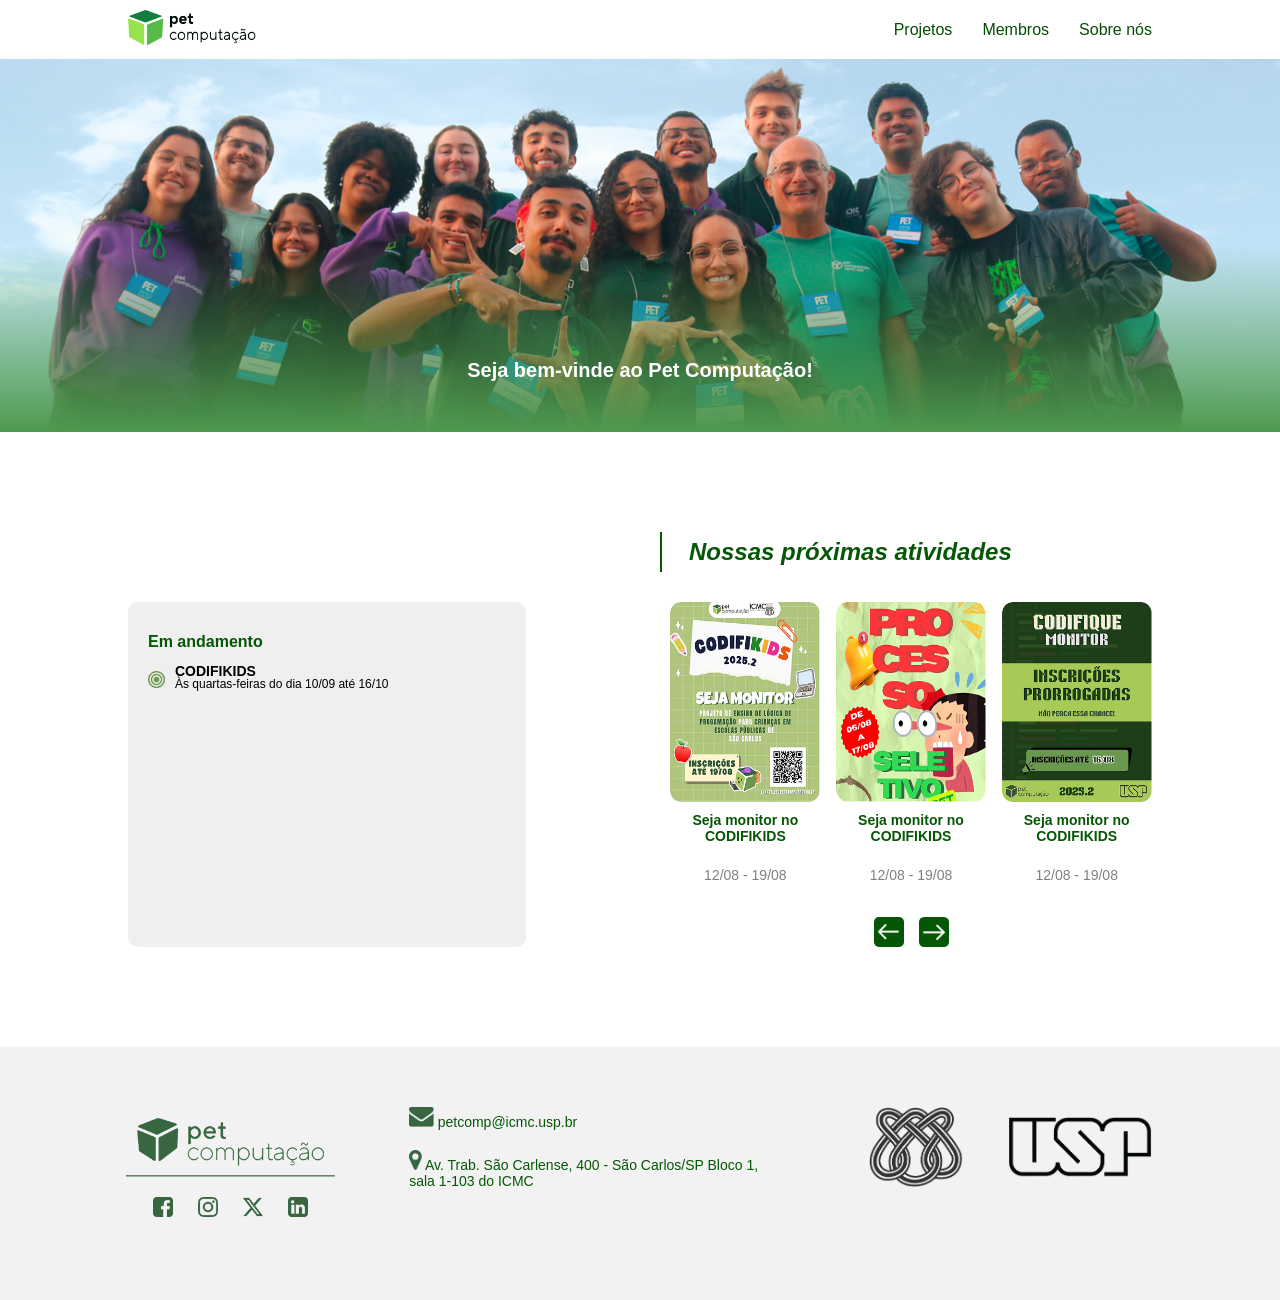
==== index.html @ f18dd84a "index" ====
<!DOCTYPE html>
<html lang="en">
<head>
    <meta charset="UTF-8">
    <meta name="viewport" content="width=device-width, initial-scale=1.0">
    <link rel="stylesheet" href="style.css">
    <title>Pet Computação</title>
</head>
<body>
    <header>
    <div><img src="images/pet2.png"></div>

    <div id="links"><a href="projetos.html">Projetos</a>
    <a href="membros.html">Membros</a>
    <a href="sobre.html">Sobre nós</a></div>
    </header>

    <div id="capa">Seja bem-vinde ao Pet Computação!</div>

    <div id="content">
            <div id="andamento">
                <h1>Em andamento</h1>
                <div class="item">
                    <img src="images/icon_atividade.svg.png">
                    <div class="item-text">
                        <h1>CODIFIKIDS</h1>
                        <p>Às quartas-feiras do dia 10/09 até 16/10</p>
                    </div>
                    
                </div>
            </div>


            <div id="proximas">
                <div id="titulo_proximas">
                    <div id="linha"></div>
                    <h1>Nossas próximas atividades</h1>
                </div>
                

                <div id="carrossel">
                    <div class="item">
                        <img src="images/UhCT7M2.jpeg.png">
                        <h1>Seja monitor no CODIFIKIDS</h1>
                        <p>12/08 - 19/08</p>
                    </div>

                    <div class="item">
                        <img src="images/FL9uZHC.jpeg.png">
                        <h1>Seja monitor no CODIFIKIDS</h1>
                        <p>12/08 - 19/08</p>
                    </div>

                    <div class="item">
                        <img src="images/JXCWVsa.jpeg.png">
                        <h1>Seja monitor no CODIFIKIDS</h1>
                        <p>12/08 - 19/08</p>
                    </div>
                </div>
                <div id="setas">
                    <div id="esquerda" class="seta"><img src="images/Arrow 2.png"></div>
                    <div id="direita" class="seta"><img src="images/Arrow 2.png"></div>
                </div>
            </div>




    </div>

    <footer>
        <div id="links">
            
            <img src="images/logopetverde.png">
            <div id="redes">
                <a target="_blank" href="https://web.facebook.com/petcompusp/?locale=pt_BR&_rdc=1&_rdr#" >
                    <img src="images/Item → Link → icon_facebook.svg.png"></a>
                <a target="_blank" href="https://www.instagram.com/petcomputacaousp/" ><img src="images/Item → Link → icon_instagram.svg.png"></a>
                <a target="_blank" href="https://x.com/petcomp_usp" ><img src="images/Item → Link → icon_x.png.png"></a>
                <a target="_blank" href="https://br.linkedin.com/company/petcompusp" ><img src="images/Item → Link → icon_linkedin.svg.png"></a>
            </div>
        </div>
        <div id="contato">
            <span><img src="images/icon_email.svg.png"> petcomp@icmc.usp.br</span>
            <span><img src="images/Group.png"> Av. Trab. São Carlense, 400 - São
Carlos/SP Bloco 1, sala 1-103 do
ICMC</span>
        </div>
        <div id="logos">
            <img src="images/Section.png">
            <img src="images/logousp.png">
        </div>
    </footer>


</body>
</html>
---- style.css ----
body
{
    margin: 0;
    padding: 0;
    font-family: Arial, Helvetica, sans-serif;
}

/*------ HEADER ------*/

header
{
    display: flex;
    flex-direction: row;
    justify-content: space-between;
    align-items: center;
    padding: 10px 10% 10px 10%;
    position: sticky;
    top:0;
    background-color: rgb(255, 255, 255);
}

header img
{
    height: 35px;
}

header a
{
    text-decoration: none;
    color: rgb(5, 76, 5);
}

header #links
{
    display: flex;
    flex-direction: row;
    justify-content: space-between;
    align-items: center;
    gap:30px;
}

#capa
{
    background-image: url(images/Equipe\ PET\ Computação\ reunida.png);
    background: linear-gradient(to top,rgb(78, 153, 78),transparent,transparent), url(images/Equipe\ PET\ Computação\ reunida.png);
    padding: 300px 10% 50px 10%;
    background-size: cover;
    background-position: center;
    text-align: center;
    color: white;
    font-size: 20px;
    font-weight: bold;
    width: rvw;
}


/*------CONTENT------*/
#content
{
    display: flex;
    flex-direction: row;
    flex-wrap: wrap;
    margin: 100px 10% 100px 10%;
    justify-content: space-between;
}

#andamento
{
    margin-top: 70px;
    background-color: rgb(239, 239, 239);
    border-radius: 10px;
    padding: 20px;
    width: 35%
}

#andamento h1
{
    font-size: 16px;
    color: rgb(5, 87, 5);
    font-weight: bold;
}

#andamento img
{
    height: 17px;
}

#andamento .item
{
    display: flex;
    flex-direction: row;
    align-items: center;
    gap: 10px;
}

#andamento .item h1
{
    font-size: 14px;
    color:black;
    font-weight: bold;
    padding:none;
}

#andamento .item p
{
    font-size: 12px;
    padding:none;
}

#andamento .item-text
{
    line-height: 0.1;
}


#proximas
{
    display:flex;
    flex-direction: column;
    width: 50%;
}

#proximas #titulo_proximas
{
    display: flex;
    flex-direction: row;
    align-items: center;
    gap: 7px;
    margin: -10px 0 0 0px;
}

#proximas #linha
{
     border-left: 2px solid rgb(5, 87, 5); 
  height: 40px;            
  margin: 0 20px;  
}

#proximas h1
{
    font-size: 24px;
    color: rgb(5, 87, 5);
    font-weight: bold;
    font-style: italic;
}

#proximas #carrossel
{
    display: flex;
    flex-direction: row;
    justify-content: space-between;
    gap: 15px;
    margin: 20px 0 0 30px;
}

#proximas #carrossel .item
{
    display: flex;
    flex-direction: column;
    align-items: center;
    width: 170px;
}

#proximas #carrossel .item h1
{
    font-size: 14px;
    color:rgb(5, 87, 5);
    font-weight: bold;
    padding:none;
    font-style: normal;
    text-align: center;
}

#proximas #carrossel .item p
{
    font-size: 14px;
    padding:none;
    color:grey;
}

#proximas #carrossel .item img
{
    width: 150px;
    height: 200px;
    border-radius: 10px;
}

#proximas #setas
{
    display: flex;
    flex-direction: row;
    justify-content: center;
    gap: 15px;
    margin: 20px 0 0 30px;
}

#proximas .seta
{
    background-color: rgb(5, 87, 5);
    border-radius: 5px;
    width: 30px;
    height: 30px;
    display: flex;
    justify-content: center;
    align-items: center;
}

#proximas .seta img
{
    height: 16px;
}

#proximas #direita
{
transform: rotate(180deg);
}

/*------FOOTER------*/
footer
{
    background-color:rgb(242, 242, 242);
    color: rgb(5, 87, 5);
    padding: 60px 10% 80px 10%;
    display: flex;
    flex-direction: row;
    justify-content: space-between;
    font-size: 14px;
    


}

footer #links
{
    display: flex;
    flex-direction: column;
    gap: 20px;
    align-items: center;
    width: 20%;
}

footer #links img
{
    height: 70px
}

footer #redes
{
    display: flex;
    flex-direction: row;
    gap: 25px;
}
footer #redes img
{
    height: 20px;
}

footer #contato
{
    display:flex;
    flex-direction: column;
    gap: 20px;
    width: 35%;
}

footer #contato img
{
    height: 20px;
}

footer #logos
{
    display: flex;
    flex-direction: row;
    gap: 20px;
}

footer #logos img
{
    height: 80px;
}
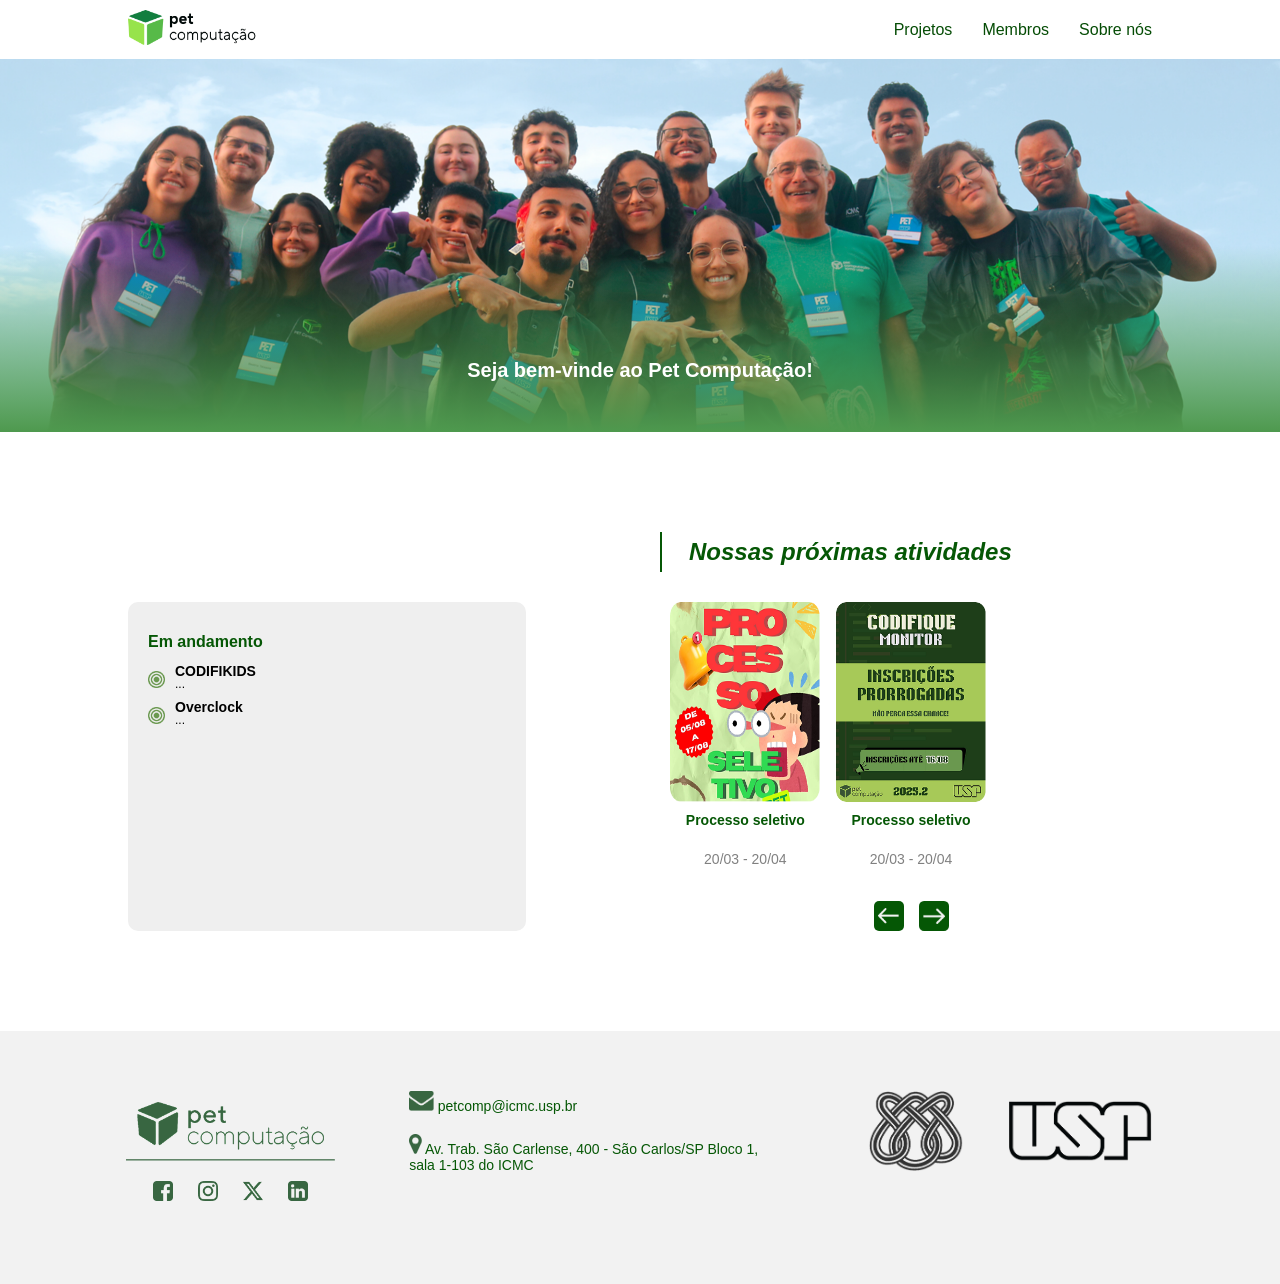
==== commit 08d412f2: "membros sobre json" ====
--- a/index.html
+++ b/index.html
@@ -8,9 +8,9 @@
 </head>
 <body>
     <header>
-    <div><img src="images/pet2.png"></div>
+    <div><a href="index.html"><img src="images/pet2.png"></a></div>
 
-    <div id="links"><a href="projetos.html">Projetos</a>
+    <div id="links"><a href="">Projetos</a>
     <a href="membros.html">Membros</a>
     <a href="sobre.html">Sobre nós</a></div>
     </header>
@@ -19,7 +19,7 @@
 
     <div id="content">
             <div id="andamento">
-                <h1>Em andamento</h1>
+                
                 <div class="item">
                     <img src="images/icon_atividade.svg.png">
                     <div class="item-text">
@@ -39,23 +39,7 @@
                 
 
                 <div id="carrossel">
-                    <div class="item">
-                        <img src="images/UhCT7M2.jpeg.png">
-                        <h1>Seja monitor no CODIFIKIDS</h1>
-                        <p>12/08 - 19/08</p>
-                    </div>
-
-                    <div class="item">
-                        <img src="images/FL9uZHC.jpeg.png">
-                        <h1>Seja monitor no CODIFIKIDS</h1>
-                        <p>12/08 - 19/08</p>
-                    </div>
-
-                    <div class="item">
-                        <img src="images/JXCWVsa.jpeg.png">
-                        <h1>Seja monitor no CODIFIKIDS</h1>
-                        <p>12/08 - 19/08</p>
-                    </div>
+                    
                 </div>
                 <div id="setas">
                     <div id="esquerda" class="seta"><img src="images/Arrow 2.png"></div>
@@ -94,4 +78,64 @@
 
 
 </body>
+
+<script>
+    
+    const atividades = {
+    "atuais": [
+        {
+            "nome": "CODIFIKIDS",
+            "descricao": "..."
+        },
+        {
+            "nome": "Overclock",
+            "descricao": "..."
+        }
+    ],
+    "proximas": [
+        {
+            "nome": "Processo seletivo",
+            "inicio": "20/03",
+            "fim": "20/04",
+            "imagem": "images/FL9uZHC.jpeg.png"
+        },
+        {
+            "nome": "Processo seletivo",
+            "inicio": "20/03",
+            "fim": "20/04",
+            "imagem": "images/JXCWVsa.jpeg.png"
+        }
+    ]
+}
+    
+        const andamento = document.getElementById('andamento');
+        let html = '<h1>Em andamento</h1>';
+        atividades.atuais.forEach(atividade => {
+            html += `
+                <div class="item">
+                    <img src="images/icon_atividade.svg.png">
+                    <div class="item-text">
+                            <h1>${atividade.nome}</h1>
+                            <p>${atividade.descricao}</p>
+                        </div>
+                </div>
+            `;
+        });
+        andamento.innerHTML = html;
+
+        const proximas = document.getElementById('carrossel');
+        let htmlProximas = '';
+        atividades.proximas.forEach(atividade => {
+            htmlProximas += `
+                <div class="item">
+                    <img src="${atividade.imagem}">
+                    <h1>${atividade.nome}</h1>
+                    <p>${atividade.inicio} - ${atividade.fim}</p>
+                </div>
+            `;
+        });
+        htmlProximas += '<div id="filler"></div>'
+        proximas.innerHTML = htmlProximas;
+
+</script>
 </html>
--- a/style.css
+++ b/style.css
@@ -129,14 +129,14 @@
     margin: -10px 0 0 0px;
 }
 
-#proximas #linha
-{
-     border-left: 2px solid rgb(5, 87, 5); 
-  height: 40px;            
-  margin: 0 20px;  
-}
-
-#proximas h1
+#linha
+{
+    border-left: 2px solid rgb(5, 87, 5); 
+    height: 40px;            
+    margin: 0 20px;  
+}
+
+#proximas h1,#titulo_membros h1
 {
     font-size: 24px;
     color: rgb(5, 87, 5);
@@ -215,6 +215,164 @@
 transform: rotate(180deg);
 }
 
+#proximas #filler
+{
+    height: 50px;
+    width: 170px;
+}
+
+
+/*------MEMBROS------*/
+#content_membros
+{
+    display: flex;
+    flex-direction: column;
+    margin: 0 10% 100px 10%;
+
+}
+
+#titulo_membros
+{
+    display: flex;
+    flex-direction: row;
+    align-items: center;
+    gap: 7px;
+    margin: 100px 0 50px 35%;
+}
+
+#titulo_membros img
+{
+    height: 40px;
+}
+
+#membros
+{
+    display:flex;
+    flex-direction: row;
+    flex-wrap: wrap;
+    justify-content: space-between;
+}
+
+.item_membro
+{
+    border: 2px solid rgb(5, 87, 5);
+    border-radius: 5px;
+    padding: 20px 20px 10px 20px;
+    height: 300px;
+    width: 240px;
+    margin-bottom: 40px;
+
+    
+}
+
+.item_membro img
+{
+    height: 270px;
+    width: 240px;
+    object-fit: cover;
+}
+
+.item_membro h1
+{
+    font-size: 14px;
+    color:rgb(5, 87, 5);
+    font-weight: bold;
+    padding:none;
+    font-style: normal;
+
+}
+
+#membros #filler
+{
+    height: 50px;
+    width: 283px;
+}
+
+
+/*------SOBRE------*/
+#content_sobre
+{
+    margin: 100px 10% 100px 10%;
+}
+
+#info
+{
+    background-color: rgb(239, 239, 239);
+    border-radius: 10px;
+    padding: 15px 30px 30px 30px;
+}
+
+#info h1
+{
+    font-size: 24px;
+    color: rgb(5, 87, 5);
+    font-weight: bold;
+}
+
+#info h2
+{
+    font-size: 16px;
+    color: rgb(58, 58, 58);
+    font-weight: bold;
+}
+
+#info p
+{
+    margin: 10px 20px 10px 20px;
+    font-size: 14px;
+    color: rgb(58, 58, 58);
+    font-weight: 100;
+    line-height: 2;
+    text-align: justify;
+}
+
+#titulo_frentes
+{
+    font-size: 24px;
+    color: rgb(5, 87, 5);
+    font-style: italic;
+    margin-top: 50px;
+}
+
+#frentes
+{
+    display: flex;
+    flex-direction: row;
+    flex-wrap: wrap;
+    justify-content: space-between;
+    margin-top: 30px;
+}
+
+#frentes #item_frentes
+{
+    background-color: rgb(239, 239, 239);
+    border-radius: 10px;
+    display: flex;
+    flex-direction: column;
+    align-items: center;
+    gap: 10px;
+    width: 300px;
+    margin-bottom: 40px;
+    padding: 20px;
+}
+
+#item_frentes h1
+{
+    font-size: 16px;
+    color: rgb(5, 87, 5);
+    font-weight: bold;
+    margin-top: 10px;
+}
+
+#item_frentes p
+{
+    font-size: 13px;
+    color: rgb(58, 58, 58);
+    font-weight: 100;
+    line-height: 1.5;
+    text-align: justify;
+}
+
 /*------FOOTER------*/
 footer
 {
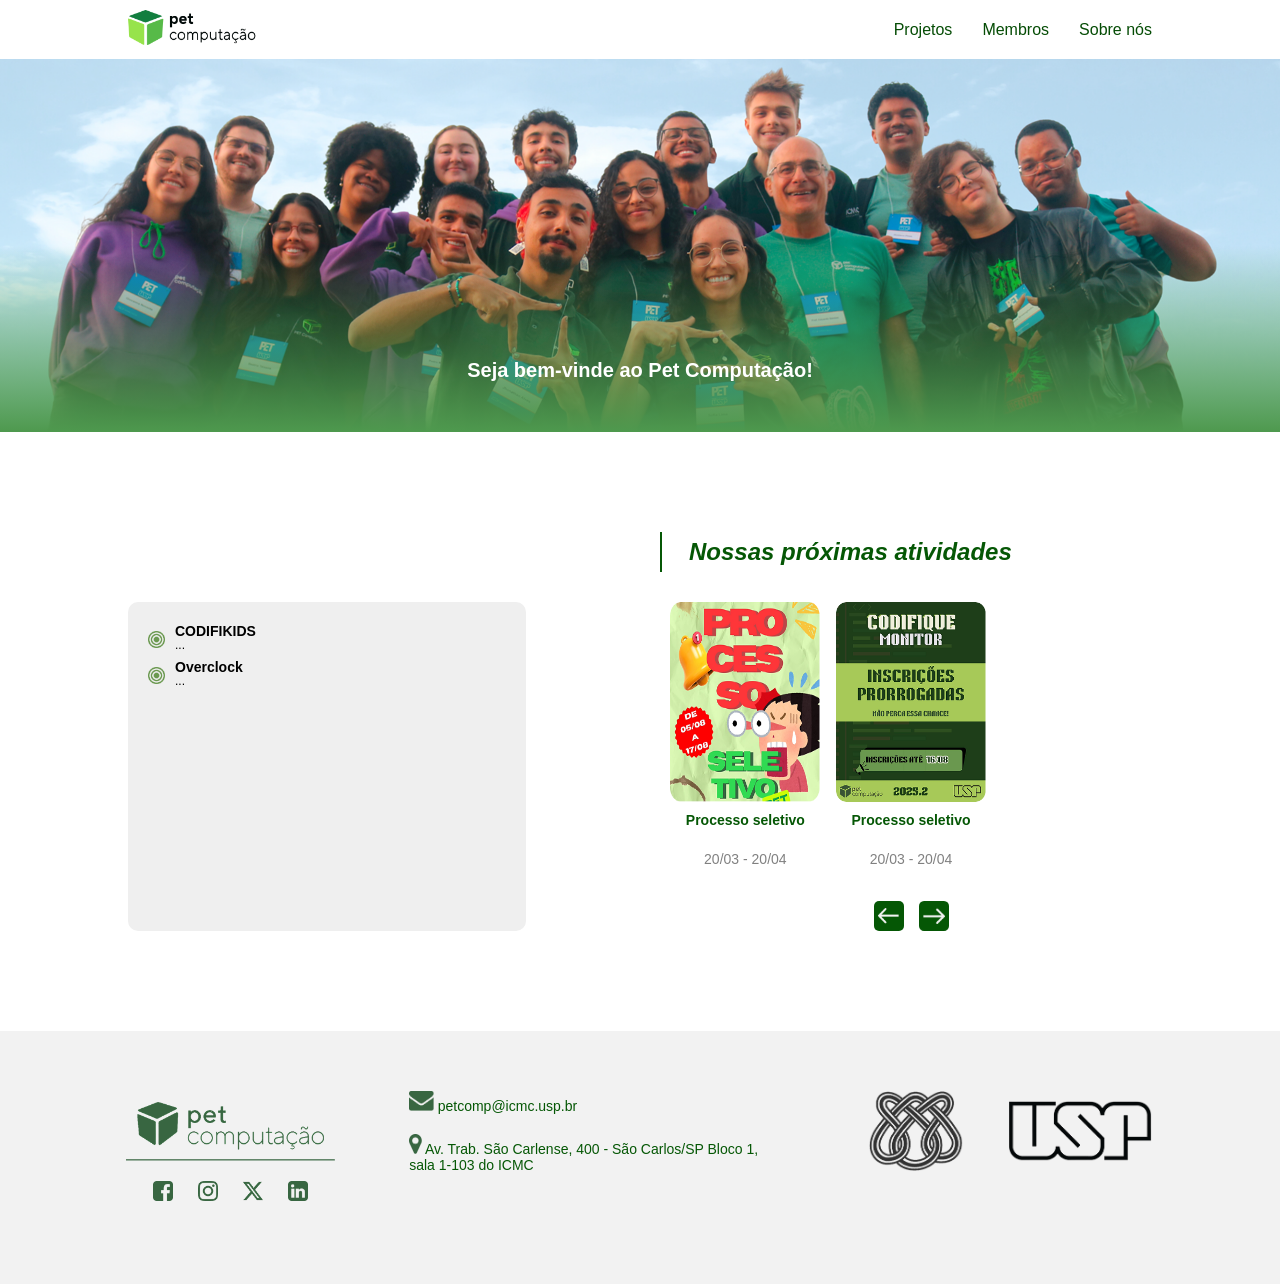
==== commit d137b6b9: "teste" ====
--- a/index.html
+++ b/index.html
@@ -108,7 +108,7 @@
     ]
 }
     
-        const andamento = document.getElementById('andamento');
+        /*const andamento = document.getElementById('andamento');
         let html = '<h1>Em andamento</h1>';
         atividades.atuais.forEach(atividade => {
             html += `
@@ -121,7 +121,7 @@
                 </div>
             `;
         });
-        andamento.innerHTML = html;
+        andamento.innerHTML = html;*/
 
         const proximas = document.getElementById('carrossel');
         let htmlProximas = '';
@@ -138,4 +138,5 @@
         proximas.innerHTML = htmlProximas;
 
 </script>
+<script src="public/index.js"></script>
 </html>
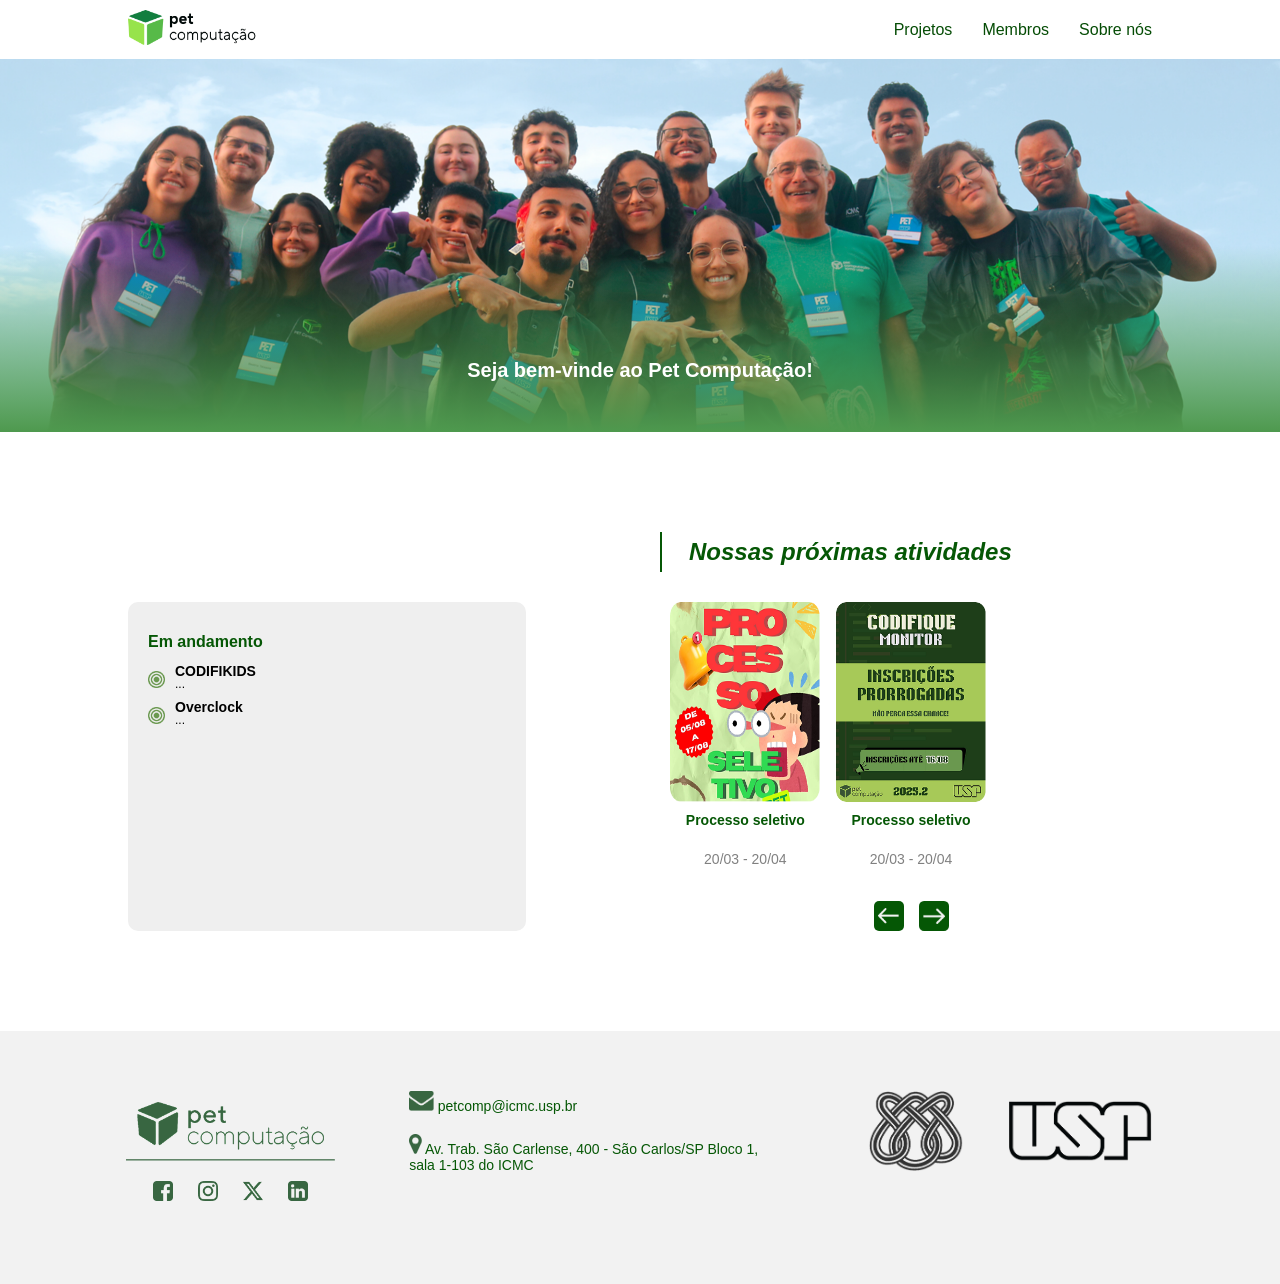
==== commit 9c4ac4b8: "desteste" ====
--- a/index.html
+++ b/index.html
@@ -108,7 +108,7 @@
     ]
 }
     
-        /*const andamento = document.getElementById('andamento');
+        const andamento = document.getElementById('andamento');
         let html = '<h1>Em andamento</h1>';
         atividades.atuais.forEach(atividade => {
             html += `
@@ -121,7 +121,7 @@
                 </div>
             `;
         });
-        andamento.innerHTML = html;*/
+        andamento.innerHTML = html;
 
         const proximas = document.getElementById('carrossel');
         let htmlProximas = '';
@@ -138,5 +138,4 @@
         proximas.innerHTML = htmlProximas;
 
 </script>
-<script src="public/index.js"></script>
 </html>
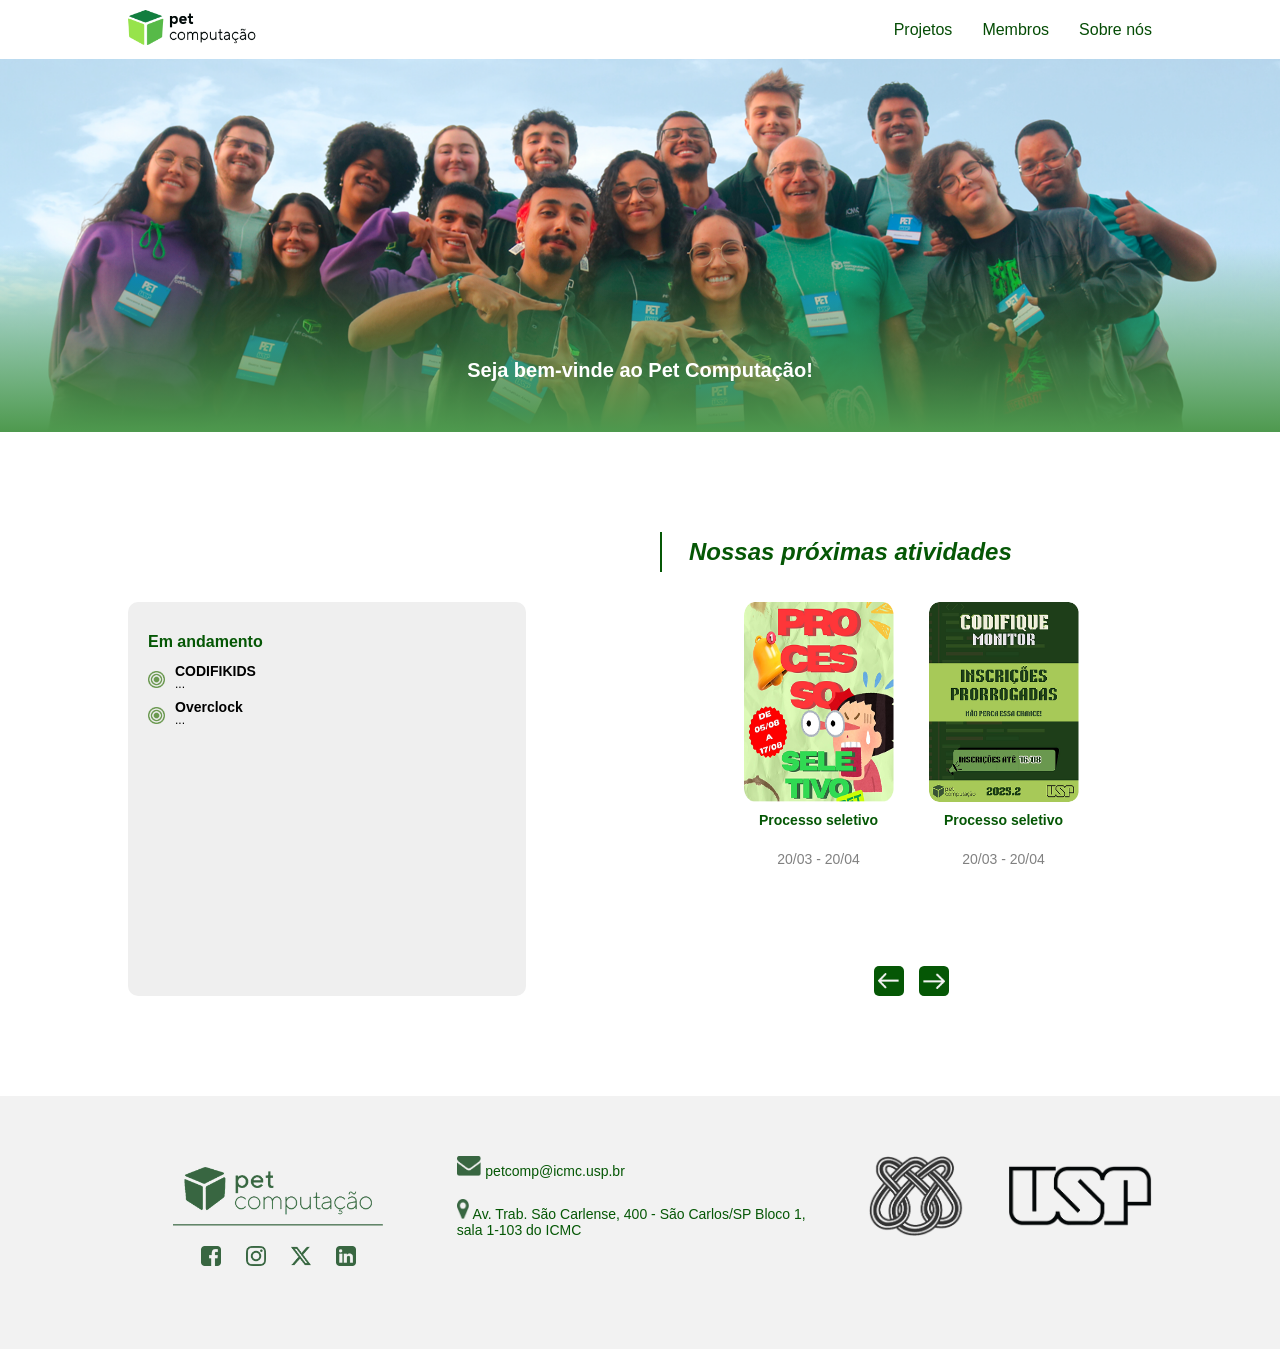
==== commit e3320231: "readme, responsividade e js" ====
--- a/index.html
+++ b/index.html
@@ -76,66 +76,9 @@
         </div>
     </footer>
 
+<script src="public/index.js"></script>
 
 </body>
 
-<script>
-    
-    const atividades = {
-    "atuais": [
-        {
-            "nome": "CODIFIKIDS",
-            "descricao": "..."
-        },
-        {
-            "nome": "Overclock",
-            "descricao": "..."
-        }
-    ],
-    "proximas": [
-        {
-            "nome": "Processo seletivo",
-            "inicio": "20/03",
-            "fim": "20/04",
-            "imagem": "images/FL9uZHC.jpeg.png"
-        },
-        {
-            "nome": "Processo seletivo",
-            "inicio": "20/03",
-            "fim": "20/04",
-            "imagem": "images/JXCWVsa.jpeg.png"
-        }
-    ]
-}
-    
-        const andamento = document.getElementById('andamento');
-        let html = '<h1>Em andamento</h1>';
-        atividades.atuais.forEach(atividade => {
-            html += `
-                <div class="item">
-                    <img src="images/icon_atividade.svg.png">
-                    <div class="item-text">
-                            <h1>${atividade.nome}</h1>
-                            <p>${atividade.descricao}</p>
-                        </div>
-                </div>
-            `;
-        });
-        andamento.innerHTML = html;
 
-        const proximas = document.getElementById('carrossel');
-        let htmlProximas = '';
-        atividades.proximas.forEach(atividade => {
-            htmlProximas += `
-                <div class="item">
-                    <img src="${atividade.imagem}">
-                    <h1>${atividade.nome}</h1>
-                    <p>${atividade.inicio} - ${atividade.fim}</p>
-                </div>
-            `;
-        });
-        htmlProximas += '<div id="filler"></div>'
-        proximas.innerHTML = htmlProximas;
-
-</script>
 </html>
--- a/style.css
+++ b/style.css
@@ -33,6 +33,7 @@
 header #links
 {
     display: flex;
+    flex-wrap: wrap;
     flex-direction: row;
     justify-content: space-between;
     align-items: center;
@@ -62,6 +63,7 @@
     flex-wrap: wrap;
     margin: 100px 10% 100px 10%;
     justify-content: space-between;
+    gap: 50px;
 }
 
 #andamento
@@ -70,7 +72,8 @@
     background-color: rgb(239, 239, 239);
     border-radius: 10px;
     padding: 20px;
-    width: 35%
+    width: 35%;
+    min-width: 2    00px;
 }
 
 #andamento h1
@@ -118,6 +121,7 @@
     display:flex;
     flex-direction: column;
     width: 50%;
+    min-width: 300px;
 }
 
 #proximas #titulo_proximas
@@ -147,8 +151,9 @@
 #proximas #carrossel
 {
     display: flex;
-    flex-direction: row;
-    justify-content: space-between;
+    flex-wrap: wrap;
+    flex-direction: row;
+    justify-content: center;
     gap: 15px;
     margin: 20px 0 0 30px;
 }
@@ -381,9 +386,11 @@
     padding: 60px 10% 80px 10%;
     display: flex;
     flex-direction: row;
+    flex-wrap: wrap;
     justify-content: space-between;
     font-size: 14px;
     
+    
 
 
 }
@@ -395,6 +402,7 @@
     gap: 20px;
     align-items: center;
     width: 20%;
+    min-width: 300px;
 }
 
 footer #links img
@@ -429,6 +437,7 @@
 footer #logos
 {
     display: flex;
+    flex-wrap: wrap;
     flex-direction: row;
     gap: 20px;
 }
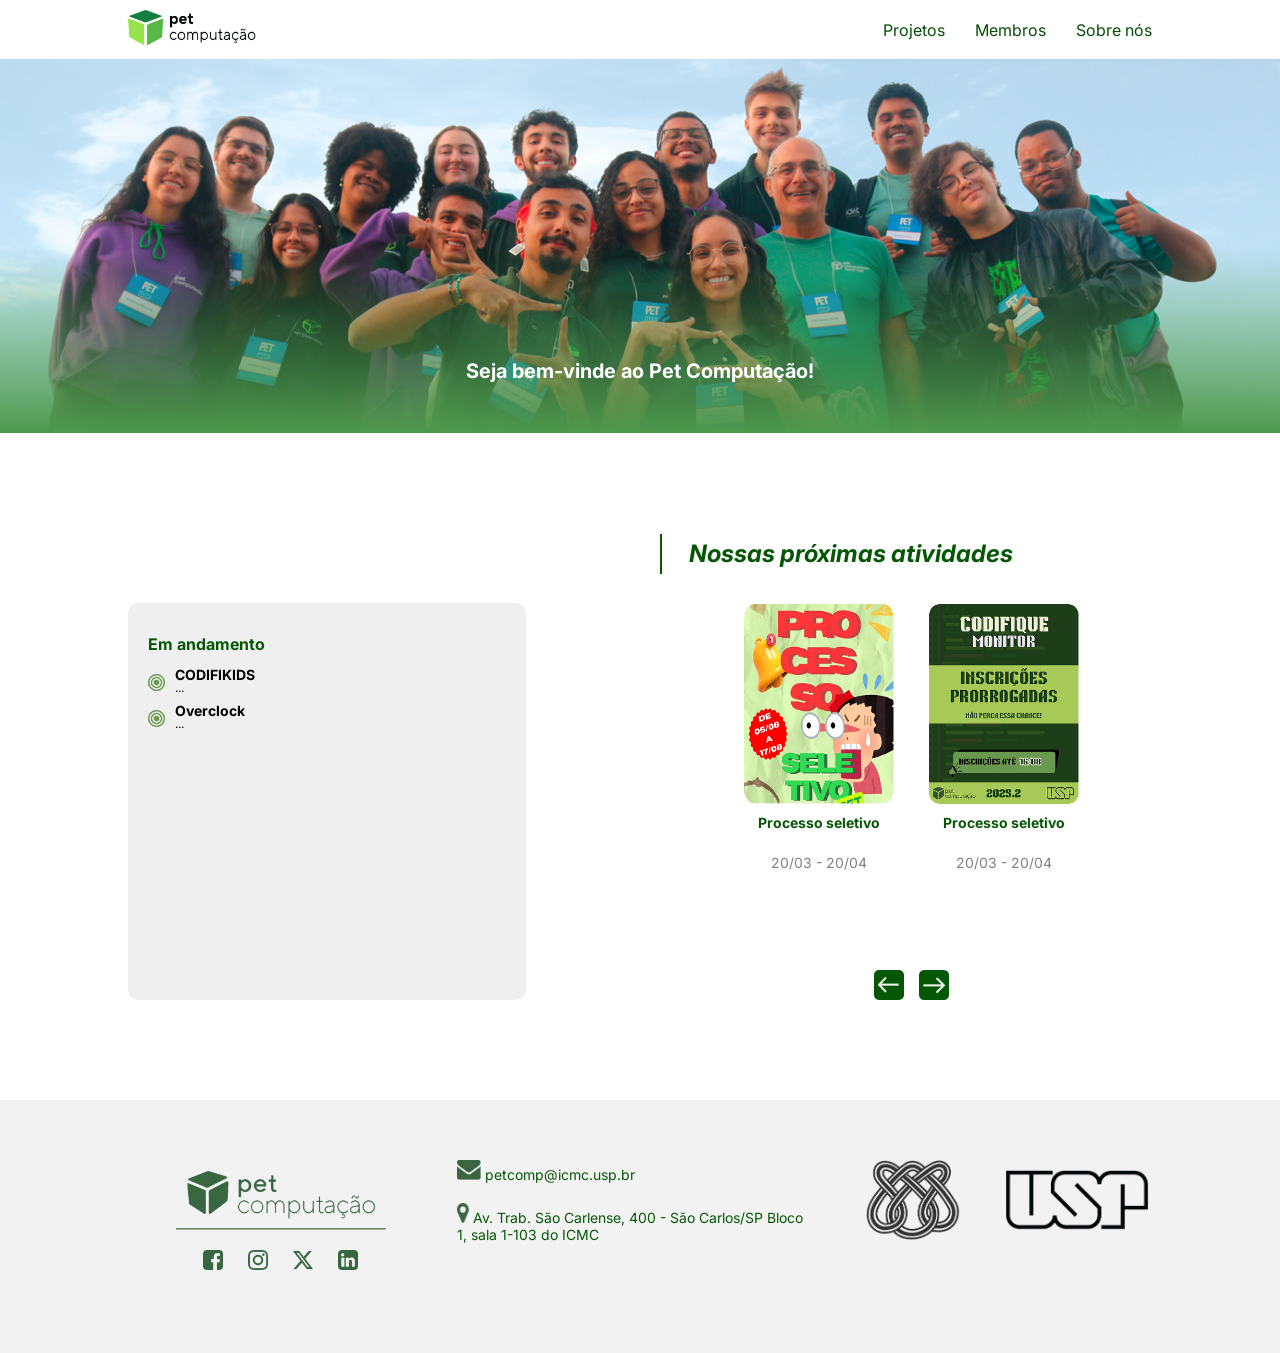
==== commit e7db461a: "fonte" ====
--- a/index.html
+++ b/index.html
@@ -4,6 +4,9 @@
     <meta charset="UTF-8">
     <meta name="viewport" content="width=device-width, initial-scale=1.0">
     <link rel="stylesheet" href="style.css">
+    <link rel="preconnect" href="https://fonts.googleapis.com">
+<link rel="preconnect" href="https://fonts.gstatic.com" crossorigin>
+<link href="https://fonts.googleapis.com/css2?family=Inter:ital,opsz,wght@0,14..32,100..900;1,14..32,100..900&display=swap" rel="stylesheet">
     <title>Pet Computação</title>
 </head>
 <body>
--- a/style.css
+++ b/style.css
@@ -2,7 +2,7 @@
 {
     margin: 0;
     padding: 0;
-    font-family: Arial, Helvetica, sans-serif;
+    font-family: 'Inter', sans-serif;
 }
 
 /*------ HEADER ------*/
@@ -344,7 +344,7 @@
     display: flex;
     flex-direction: row;
     flex-wrap: wrap;
-    justify-content: space-between;
+    justify-content: space-around;
     margin-top: 30px;
 }
 
@@ -387,8 +387,9 @@
     display: flex;
     flex-direction: row;
     flex-wrap: wrap;
-    justify-content: space-between;
-    font-size: 14px;
+    justify-content: space-around;
+    font-size: 14px;
+    gap: 20px;
     
     
 
